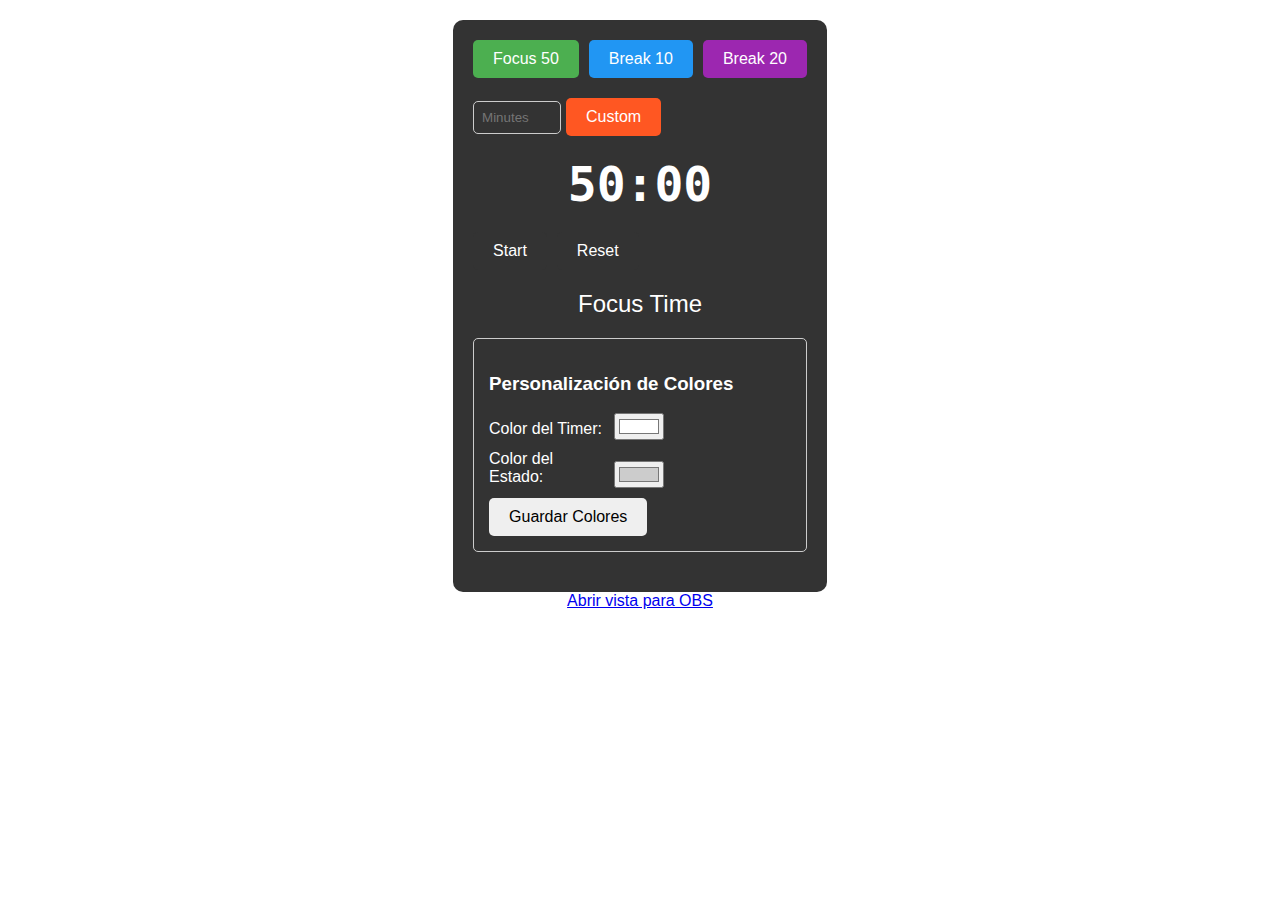
==== index.html @ a9d65a97 "first commit" ====
<!DOCTYPE html>
<html lang="es">

<head>
    <meta charset="UTF-8" />
    <meta name="viewport" content="width=device-width, initial-scale=1.0" />
    <title>OBS Pomodoro Timer</title>
    <link rel="stylesheet" href="styles.css" />
</head>

<body>
    <div class="container">
        <div class="controls">
            <button class="mode-btn focus" data-time="50">Focus 50</button>
            <button class="mode-btn short" data-time="10">Break 10</button>
            <button class="mode-btn long" data-time="20">Break 20</button>
        </div>
        <div class="custom-timer">
            <input type="number" id="customTime" min="1" max="180" placeholder="Minutes">
            <button class="mode-btn custom" id="customBtn">Custom</button>
        </div>
        <div class="timer-display">50:00</div>
        <div class="controls">
            <button class="control-btn" id="startBtn">Start</button>
            <button class="control-btn" id="resetBtn">Reset</button>
        </div>
        <div class="status">Focus Time</div>

        <div class="color-config">
            <h3>Personalización de Colores</h3>
            <div class="color-option">
                <label>Color del Timer:</label>
                <input type="color" id="timerColor" value="#ffffff">
            </div>
            <div class="color-option">
                <label>Color del Estado:</label>
                <input type="color" id="statusColor" value="#cccccc">
            </div>
            <button onclick="saveColors()">Guardar Colores</button>
        </div>
    </div>

    <a href="obs-timer.html" target="_blank">Abrir vista para OBS</a>

    <script src="functions.js"></script>
</body>

</html>
---- styles.css ----
body {
    font-family: 'Arial', sans-serif;
    background-color: transparent;
    margin: 0;
    padding: 20px;
    display: flex;
    flex-direction: column;
    align-items: center;
}

.container {
    background-color: rgba(0, 0, 0, 0.8);
    padding: 20px;
    border-radius: 10px;
    color: white;
}

.timer-display {
    font-size: 48px;
    font-weight: bold;
    text-align: center;
    margin: 20px 0;
    font-family: monospace;
}

.controls {
    display: flex;
    gap: 10px;
    margin-bottom: 20px;
}

button {
    padding: 10px 20px;
    border: none;
    border-radius: 5px;
    cursor: pointer;
    font-size: 16px;
    transition: all 0.3s;
}

.mode-btn.focus {
    background-color: #4CAF50;
    color: white;
}

.mode-btn.short {
    background-color: #2196F3;
    color: white;
}

.mode-btn.long {
    background-color: #9C27B0;
    color: white;
}

.control-btn {
    background-color: #333;
    color: white;
}

button:hover {
    opacity: 0.8;
}

.status {
    font-size: 24px;
    text-align: center;
    margin-top: 10px;
    color: white;
}

/* Página de visualización para OBS */
.obs-display {
    position: fixed;
    top: 0;
    left: 0;
    padding: 10px;
    font-size: 36px;
    font-weight: bold;
    color: white;
    text-shadow: 2px 2px 4px rgba(0, 0, 0, 0.5);
}

.color-config {
    margin: 20px 0;
    padding: 15px;
    border: 1px solid #ccc;
    border-radius: 5px;
}

.color-option {
    margin: 10px 0;
}

label {
    display: inline-block;
    width: 120px;
}

.custom-timer {
    display: flex;
    gap: 5px;
    align-items: center;
}

#customTime {
    width: 70px;
    padding: 8px;
    border: 1px solid #ccc;
    border-radius: 5px;
    background-color: #333;
    color: white;
}

.mode-btn.custom {
    background-color: #FF5722;
    color: white;
}

:root {
    --timer-color: #ffffff;
    --timer-background: transparent;
    --status-color: #cccccc;
}

#timer {
    font-size: 72px;
    font-weight: bold;
    color: var(--timer-color);
    background: var(--timer-background);
}

#status {
    font-size: 24px;
    margin-top: 10px;
    color: var(--status-color);
}
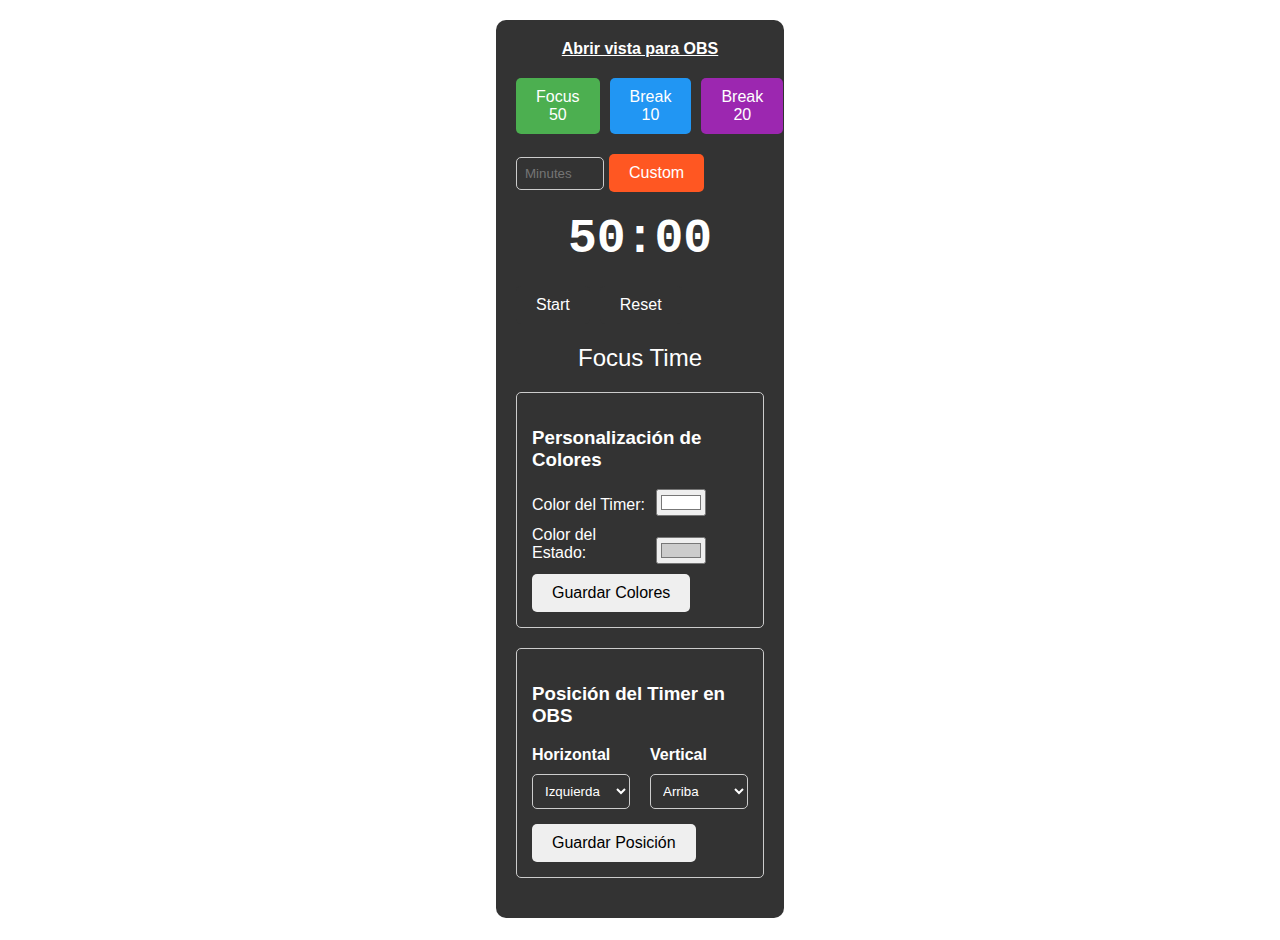
==== commit ed43e4d5: "Agregar ajuste de posicion" ====
--- a/index.html
+++ b/index.html
@@ -9,7 +9,9 @@
 </head>
 
 <body>
+
     <div class="container">
+        <a href="obs-timer.html" target="_blank">Abrir vista para OBS</a>
         <div class="controls">
             <button class="mode-btn focus" data-time="50">Focus 50</button>
             <button class="mode-btn short" data-time="10">Break 10</button>
@@ -38,9 +40,31 @@
             </div>
             <button onclick="saveColors()">Guardar Colores</button>
         </div>
+
+        <div class="position-config">
+            <h3>Posición del Timer en OBS</h3>
+            <div class="position-grid">
+                <div class="position-column">
+                    <h4>Horizontal</h4>
+                    <select id="horizontalPosition">
+                        <option value="left">Izquierda</option>
+                        <option value="center">Centro</option>
+                        <option value="right">Derecha</option>
+                    </select>
+                </div>
+                <div class="position-column">
+                    <h4>Vertical</h4>
+                    <select id="verticalPosition">
+                        <option value="top">Arriba</option>
+                        <option value="middle">Medio</option>
+                        <option value="bottom">Abajo</option>
+                    </select>
+                </div>
+            </div>
+            <button onclick="savePosition()">Guardar Posición</button>
+        </div>
+
     </div>
-
-    <a href="obs-timer.html" target="_blank">Abrir vista para OBS</a>
 
     <script src="functions.js"></script>
 </body>
--- a/styles.css
+++ b/styles.css
@@ -5,7 +5,9 @@
     padding: 20px;
     display: flex;
     flex-direction: column;
-    align-items: center;
+    min-height: 95vh;
+    justify-content: flex-start;
+    align-items: flex-start;
 }
 
 .container {
@@ -13,7 +15,23 @@
     padding: 20px;
     border-radius: 10px;
     color: white;
+    width: 20%;
+    margin: auto;
 }
+
+.container a {
+    color: white;
+    text-decoration: none;
+    font-size: 16px;
+    font-weight: bold;
+    margin: 0 auto;
+    margin-bottom: 20px;
+    text-decoration: underline;
+    display: block;
+    width: 100%;
+    text-align: center;
+}
+
 
 .timer-display {
     font-size: 48px;
@@ -117,10 +135,42 @@
     color: white;
 }
 
+.position-config {
+    margin: 20px 0;
+    padding: 15px;
+    border: 1px solid #ccc;
+    border-radius: 5px;
+}
+
+.position-grid {
+    display: flex;
+    gap: 20px;
+    margin: 15px 0;
+}
+
+.position-column {
+    flex: 1;
+}
+
+.position-column h4 {
+    margin: 0 0 10px 0;
+}
+
+select {
+    width: 100%;
+    padding: 8px;
+    border: 1px solid #ccc;
+    border-radius: 5px;
+    background-color: #333;
+    color: white;
+}
+
 :root {
     --timer-color: #ffffff;
     --timer-background: transparent;
     --status-color: #cccccc;
+    --timer-position-x: 0;
+    --timer-position-y: 0;
 }
 
 #timer {
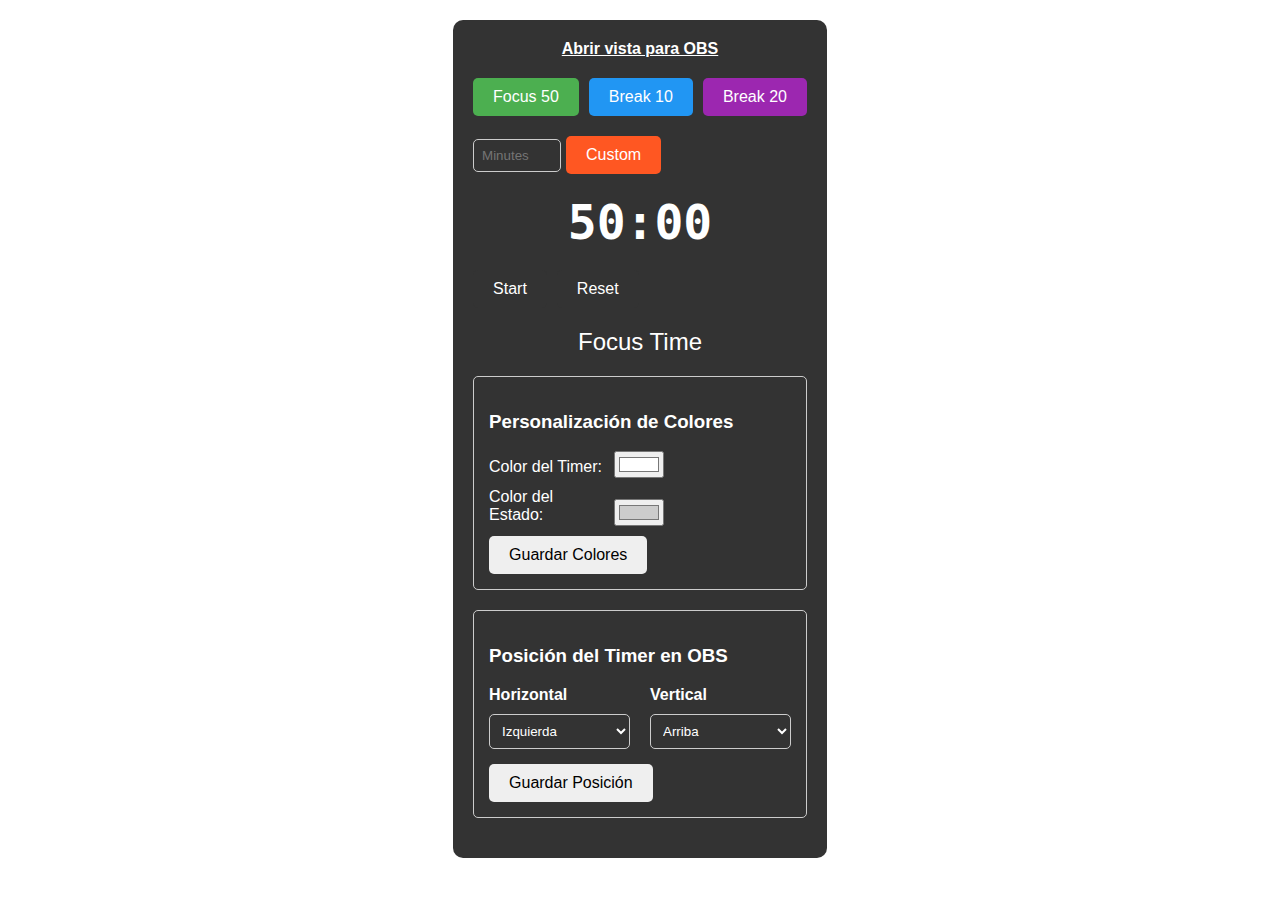
==== commit e1c2f98c: "ajustar pantalla" ====
--- a/index.html
+++ b/index.html
@@ -6,6 +6,18 @@
     <meta name="viewport" content="width=device-width, initial-scale=1.0" />
     <title>OBS Pomodoro Timer</title>
     <link rel="stylesheet" href="styles.css" />
+
+    <style>
+        body {
+            font-family: 'Arial', sans-serif;
+            background-color: transparent;
+            margin: 0;
+            padding: 20px;
+            display: flex;
+            flex-direction: column;
+            align-items: center;
+        }
+    </style>
 </head>
 
 <body>
--- a/styles.css
+++ b/styles.css
@@ -1,22 +1,8 @@
-body {
-    font-family: 'Arial', sans-serif;
-    background-color: transparent;
-    margin: 0;
-    padding: 20px;
-    display: flex;
-    flex-direction: column;
-    min-height: 95vh;
-    justify-content: flex-start;
-    align-items: flex-start;
-}
-
 .container {
     background-color: rgba(0, 0, 0, 0.8);
     padding: 20px;
     border-radius: 10px;
     color: white;
-    width: 20%;
-    margin: auto;
 }
 
 .container a {
@@ -178,10 +164,12 @@
     font-weight: bold;
     color: var(--timer-color);
     background: var(--timer-background);
+    text-shadow: 2px 2px 4px rgba(0, 0, 0, 1);
 }
 
 #status {
     font-size: 24px;
     margin-top: 10px;
     color: var(--status-color);
+    text-shadow: 2px 2px 4px rgba(0, 0, 0, 1);
 }